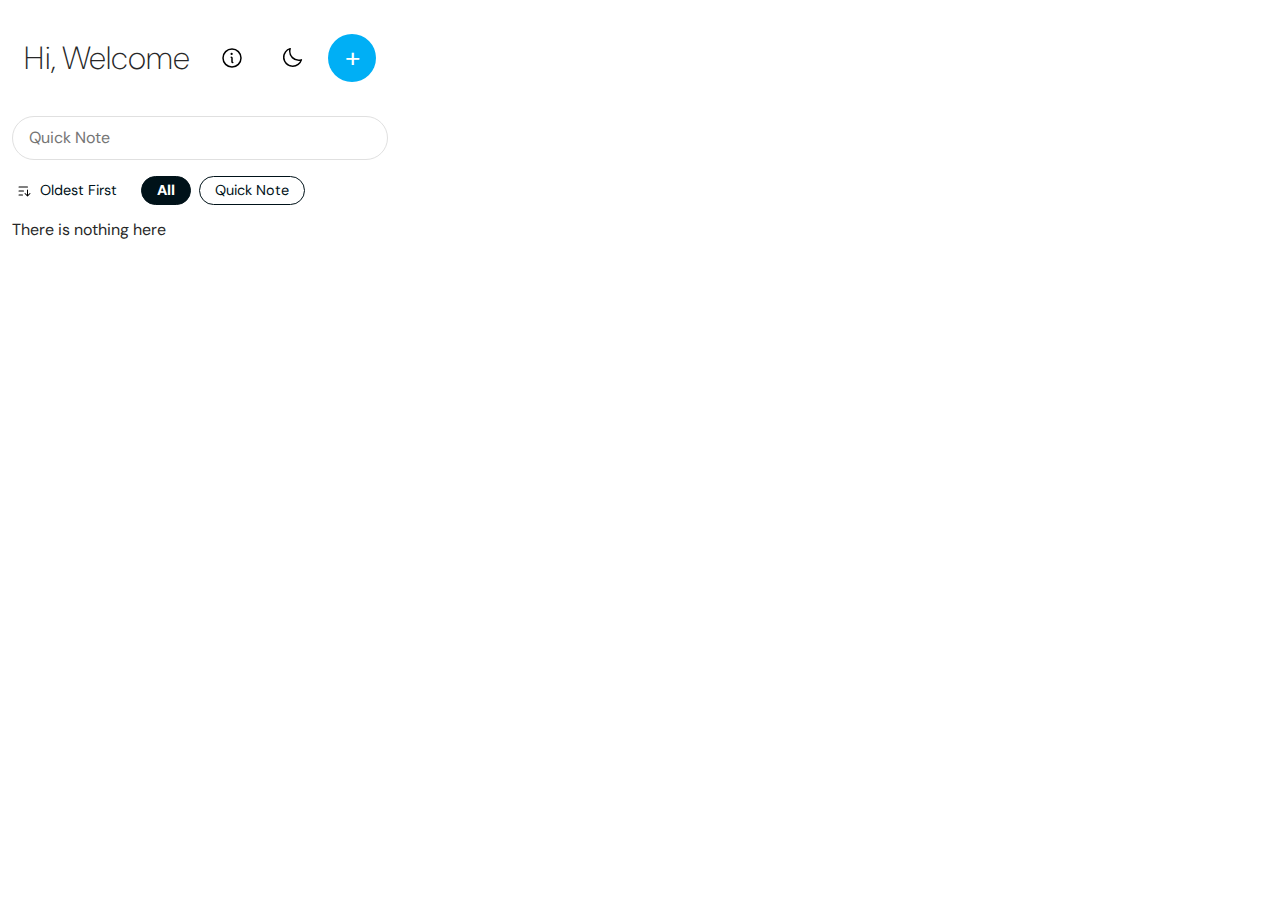
==== index.html @ 9c58ec78 "Add about button" ====
<!DOCTYPE html>
<html lang="en">
  <head>
    <meta charset="UTF-8" />
    <meta name="viewport" content="width=device-width, initial-scale=1.0" />
    <title>Document</title>
    <link rel="stylesheet" href="./style.css" />
    <link rel="preconnect" href="https://fonts.googleapis.com" />
    <link rel="preconnect" href="https://fonts.gstatic.com" crossorigin />
    <link
      href="https://fonts.googleapis.com/css2?family=DM+Sans:ital,opsz,wght@0,9..40,100..1000;1,9..40,100..1000&display=swap"
      rel="stylesheet"
    />
  </head>
  <body>
    <header id="topbar">
      <h1>Hi, Welcome</h1>
      <div>
        <a id="info" href="./info/info.html"><img src="./info.svg" alt="information"></a>
        <button id="theme"><img src="./moon.svg" alt="dark theme" /></button>
        <a id="addNote" href="./add/add.html">+</a>
      </div>
    </header>
    <div id="not">
        <input type="text" placeholder="Quick Note" id="baslik" autocomplete="off" />
      </div>
    <div id="filters">
      <button id="sort">
        <img src="/sort-ascending.svg" alt="Sort" class="sort-ascending">
        <img src="/sort-descending.svg" alt="Sort" class="sort-descending">
        <span>Oldest First</span>
      </button>
      <div id="filters-shadow">
        <div id="filters-container">
          <span id="all" class="chosen">All</span>
          <span id="quick">Quick Note</span>
        </div>
      </div>
    </div>
    <ul id="list"></ul>
    <script src="./script.js"></script>
  </body>
</html>
---- style.css ----
:root {
  --bg: #fff;
  --bgSubtle: #f4f4f4;
  --borderColor: #e0e0e0;
  --filterBtn: #001219;
  --primary: #00AFF5;
}

body.dark {
  --bg: #001219;
  --bgSubtle: #0a5976;
  --borderColor: #003A52;
  --filterBtn: #f4f4f4;
  color: #f4f4f4;
}

* {
  margin: 0;
  padding: 0;
  box-sizing: border-box;
  font-family: "DM Sans", sans-serif;
}

html {
  line-height: 1.15;
  -webkit-text-size-adjust: 100%;
  width: 400px;
  height: 400px;
}

body {
  margin: 0;
  background: var(--bg);
  overflow: auto;
  color: #272727;
  padding-bottom: 1rem;
  -webkit-font-smoothing: antialiased;
  -moz-osx-font-smoothing: grayscale;
}

h1 {
  font-size: 2em;
  margin: 0.625em 0;
  font-weight: 200;
  line-height: 1.75rem;
}

a {
  background-color: transparent;
  text-decoration: none;
  color: inherit;
}

button {
  font-family: inherit;
  font-size: 100%;
  line-height: 1.15;
  margin: 0;
  overflow: visible;
  text-transform: none;
  -webkit-appearance: button;
  appearance: button;
  cursor: pointer;
}

button::-moz-focus-inner {
  border-style: none;
  padding: 0;
}

input {
  font-family: inherit;
  font-size: 100%;
  line-height: 1.15;
  margin: 0;
  overflow: visible;
}

[type="button"],
[type="reset"],
[type="submit"] {
  -webkit-appearance: button;
  appearance: button;
}

input {
  padding: 12px 16px;
  width: calc(100% - 24px);
  background: transparent;
  color: inherit;
  margin: 0 12px;
  border-radius: 24px;
  border: 1px solid var(--borderColor);
}

header#topbar {
  display: flex;
  align-items: center;
  padding: 24px;
  justify-content: space-between;
}

ul {
  display: flex;
  flex-wrap: wrap;
  gap: 12px;
  padding: 1rem 12px 0;
}

ul>div {
  display: flex;
  justify-content: space-between;
  padding: 16px;
  align-items: flex-start;
  border-radius: 1rem;
  color: #000;
  font-size: 1.1rem;
  font-weight: 600;
  position: relative;
}

ul>div>span {
  max-width: calc(100% - 16px);
  overflow-wrap: break-word;
}

#filters {
  display: flex;
  align-items: center;
  gap: .5rem;
  padding: 1rem 0 0 1rem;
  width: 100%;
}

#filters-container {
  display: flex;
  gap: .5rem;
  overflow-x: auto;
  padding: 0 1rem;
}

#filters-shadow {
  width: auto;
  flex-shrink: 1;
  min-width: 0;
  position: relative;
}

#filters-shadow::before,
#filters-shadow::after {
  content: "";
  position: absolute;
  z-index: 1;
  top: 0;
  bottom: 0;
  width: 1rem;
}

#filters-shadow::before {
  left: 0;
  background: linear-gradient(to right, var(--bg), transparent);
}

#filters-shadow::after {
  right: 0;
  background: linear-gradient(to left, var(--bg), transparent);
}

#filters-container::-webkit-scrollbar {
  display: none;
}

#filters-container>span {
  padding: 5px 15px;
  border-radius: 50px;
  font-size: 0.9rem;
  border: 1px solid var(--filterBtn);
  color: var(--filterBtn);
  font-weight: 400;
  display: flex;
  align-items: center;
  gap: .5rem;
  white-space: nowrap;
  cursor: pointer;
}

#filters>button{
  padding: 5px 0;
  font-size: 0.9rem;
  border:0;
  background: transparent;
  cursor: pointer;
  color: var(--filterBtn);
  display: flex;
  align-items: center;
  gap: .5rem;
}

#filters span button{
  display: none;
}

#sort span{
  font-size: 0.9rem;
  font-weight: 400;
  white-space: nowrap;
}

#sort{
  flex-shrink: 0;
}

#sort img{
  width: 16px;
}

#sort img.sort-ascending{
  display: block;
}

#sort img.sort-descending{
  display: none;
}

#sort.ters img.sort-ascending{
  display: none;
}

#sort.ters img.sort-descending{
  display: block;
}

body.dark #sort img{
  filter: invert(100%);
}

#not {
  width: 100%;
  padding: 0;
}

.chosen {
  background: var(--filterBtn);
  color: var(--bg) !important;
  font-weight: 900 !important;
}

span.chosen button{
  display: flex !important;
  background: transparent !important;
  border: 0 !important;
  cursor: pointer !important;
  color: var(--bg) !important;
  padding: 0 !important;
}

ul>div:nth-child(5n) {
  background: #FDFFB6;
  color: #000
}

ul>div:nth-child(5n+1) {
  background: #CAFFBF;
}

ul>div:nth-child(5n+2) {
  background: #C2FAFF;
}

ul>div:nth-child(5n+3) {
  background: #f8f8f8;
}

ul>div:nth-child(5n+4) {
  background: var(--bg);
  border: 1px solid var(--borderColor);
  color: var(--filterBtn);
  padding-top: 3rem;
}

ul>div:nth-child(3n) {
  width: 100%;
}

ul>div:nth-child(3n+1) {
  width: calc(50% - 6px)
}

ul>div:nth-child(3n+2) {
  width: calc(50% - 6px)
}

header>div {
  display: flex;
  gap: .25rem;
  align-items: center;
  padding: 5px 0;
}

ul>div:hover {
  background: var(--borderColor);
  color: var(--filterBtn);
}

header>div:hover {
  background: var(--bg);
}

ul div+div {
  border-top: 1px solid var(--borderColor);
}

button {
  display: flex;
  background: transparent;
  border: 0;
  cursor: pointer;
}

button#theme,
a#info {
  padding: 12px;
  margin: 0 8px 0 0;
  background: transparent;
  width: 48px;
  height: 48px;
  border-radius: 24px;
  display: grid;
  place-content: center;
}

button#theme:hover,
a#info:hover {
  background: var(--bgSubtle);
}

button#theme img,
a#info img {
  width: 24px;
}

body.dark button#theme img,
body.dark a#info img {
  filter: invert(100%);
}

#addNote {
  width: 48px;
  height: 48px;
  background: var(--primary);
  display: grid;
  place-content: center;
  border-radius: 50%;
  font-size: 1.75rem;
  color: #fff;
}

#addNote:hover {
  background: hsl(197, 100%, 40%);
}

button.deleteButton img {
  width: 16px;
  filter: invert(50%);
  position: absolute;
  top: 16px;
  right: 16px;
  background: inherit;
}

button.deleteButton:hover img {
  filter: invert(16%) sepia(100%) saturate(6747%) hue-rotate(2deg) brightness(107%) contrast(116%);
}
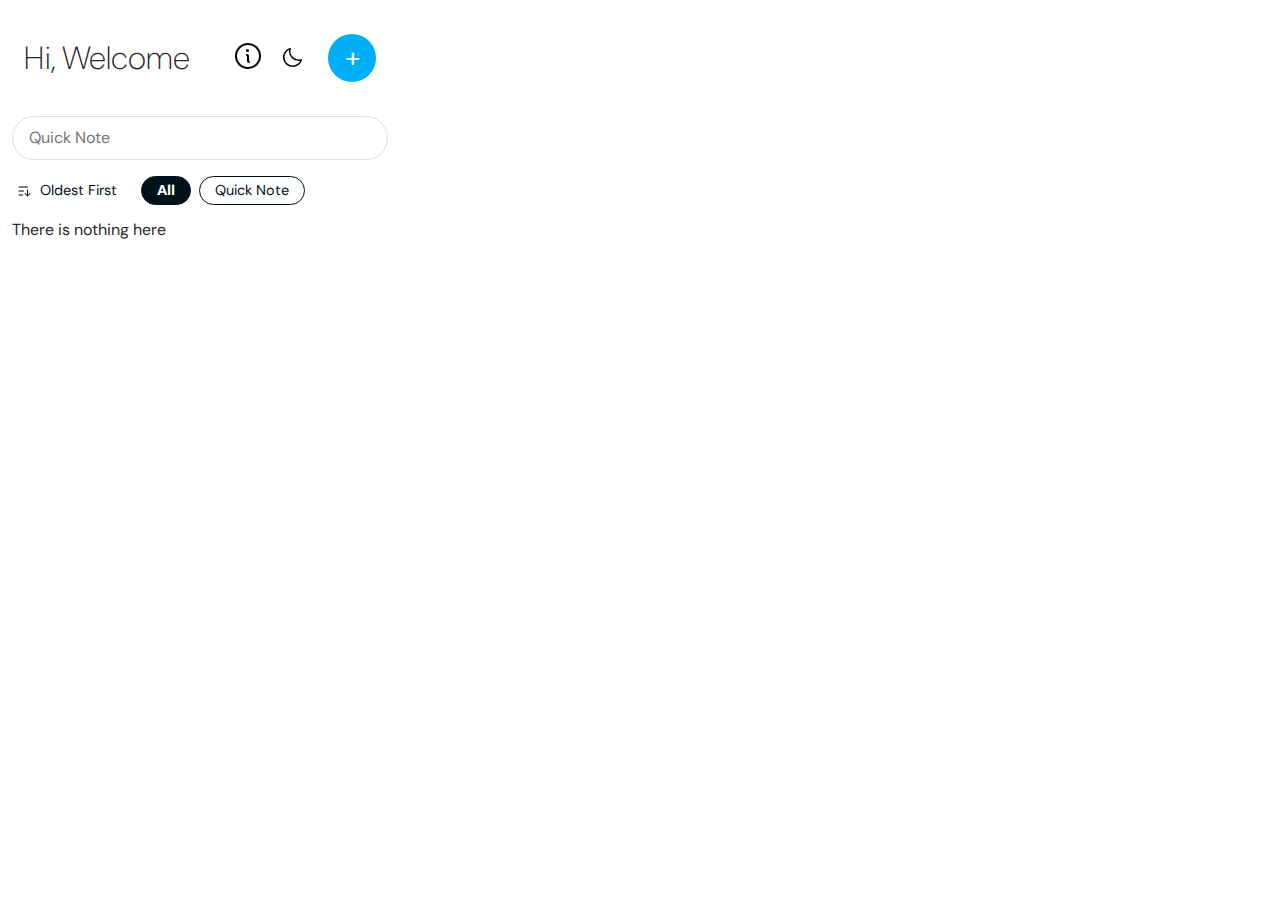
==== commit a6703dea: "Add about button" ====
--- a/index.html
+++ b/index.html
@@ -16,7 +16,7 @@
     <header id="topbar">
       <h1>Hi, Welcome</h1>
       <div>
-        <a id="info" href="./info/info.html"><img src="./info.svg" alt="information"></a>
+        <a id="about" href="./about/about.html"><img src="./info.svg" alt="information"></a>
         <button id="theme"><img src="./moon.svg" alt="dark theme" /></button>
         <a id="addNote" href="./add/add.html">+</a>
       </div>
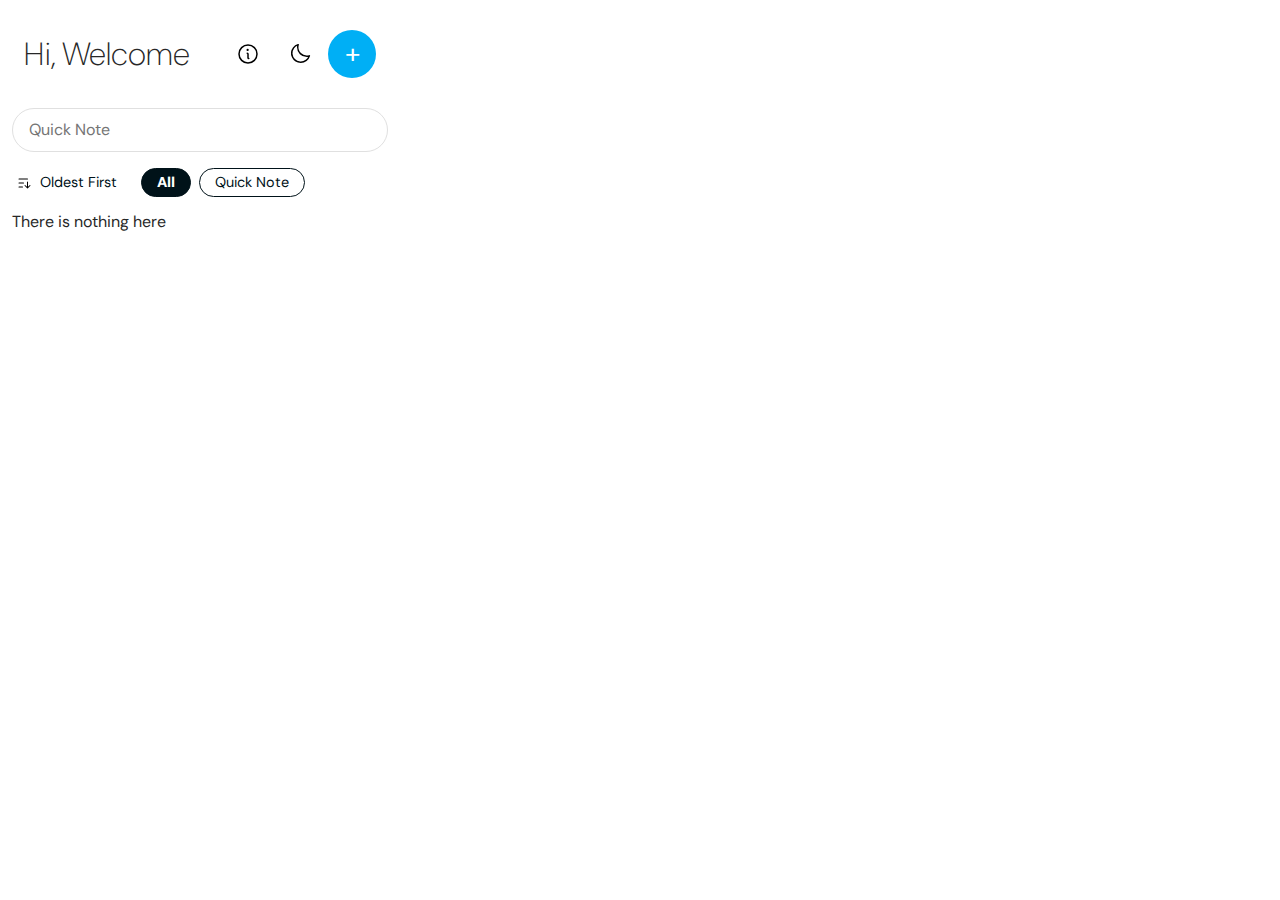
==== commit 6329ecbc: "Simplify files and add about" ====
--- a/index.html
+++ b/index.html
@@ -3,7 +3,7 @@
   <head>
     <meta charset="UTF-8" />
     <meta name="viewport" content="width=device-width, initial-scale=1.0" />
-    <title>Document</title>
+    <title>Basic Notes</title>
     <link rel="stylesheet" href="./style.css" />
     <link rel="preconnect" href="https://fonts.googleapis.com" />
     <link rel="preconnect" href="https://fonts.gstatic.com" crossorigin />
@@ -11,23 +11,31 @@
       href="https://fonts.googleapis.com/css2?family=DM+Sans:ital,opsz,wght@0,9..40,100..1000;1,9..40,100..1000&display=swap"
       rel="stylesheet"
     />
+    <link rel="stylesheet" href="index.css"/>
   </head>
   <body>
     <header id="topbar">
       <h1>Hi, Welcome</h1>
-      <div>
-        <a id="about" href="./about/about.html"><img src="./info.svg" alt="information"></a>
+      <nav>
+        <a id="about" href="./about/about.html">
+          <img src="./info.svg" alt="information" />
+        </a>
         <button id="theme"><img src="./moon.svg" alt="dark theme" /></button>
         <a id="addNote" href="./add/add.html">+</a>
-      </div>
+      </nav>
     </header>
     <div id="not">
-        <input type="text" placeholder="Quick Note" id="baslik" autocomplete="off" />
-      </div>
+      <input
+        type="text"
+        placeholder="Quick Note"
+        id="quickNote"
+        autocomplete="off"
+      />
+    </div>
     <div id="filters">
       <button id="sort">
-        <img src="/sort-ascending.svg" alt="Sort" class="sort-ascending">
-        <img src="/sort-descending.svg" alt="Sort" class="sort-descending">
+        <img src="/sort-ascending.svg" alt="Sort" class="sort-ascending" />
+        <img src="/sort-descending.svg" alt="Sort" class="sort-descending" />
         <span>Oldest First</span>
       </button>
       <div id="filters-shadow">
@@ -37,7 +45,8 @@
         </div>
       </div>
     </div>
-    <ul id="list"></ul>
-    <script src="./script.js"></script>
+    <div id="list"></div>
+    <script src="./theme.js"></script>
+    <script src="index.js"></script>
   </body>
 </html>
--- a/style.css
+++ b/style.css
@@ -36,6 +36,7 @@
   padding-bottom: 1rem;
   -webkit-font-smoothing: antialiased;
   -moz-osx-font-smoothing: grayscale;
+  width:400px;
 }
 
 h1 {
@@ -83,231 +84,22 @@
   appearance: button;
 }
 
-input {
-  padding: 12px 16px;
-  width: calc(100% - 24px);
-  background: transparent;
-  color: inherit;
-  margin: 0 12px;
-  border-radius: 24px;
-  border: 1px solid var(--borderColor);
-}
-
-header#topbar {
+header {
   display: flex;
   align-items: center;
-  padding: 24px;
+  padding: 20px 24px;
   justify-content: space-between;
 }
 
-ul {
-  display: flex;
-  flex-wrap: wrap;
-  gap: 12px;
-  padding: 1rem 12px 0;
-}
-
-ul>div {
-  display: flex;
-  justify-content: space-between;
-  padding: 16px;
-  align-items: flex-start;
-  border-radius: 1rem;
-  color: #000;
-  font-size: 1.1rem;
-  font-weight: 600;
-  position: relative;
-}
-
-ul>div>span {
-  max-width: calc(100% - 16px);
-  overflow-wrap: break-word;
-}
-
-#filters {
-  display: flex;
-  align-items: center;
-  gap: .5rem;
-  padding: 1rem 0 0 1rem;
-  width: 100%;
-}
-
-#filters-container {
-  display: flex;
-  gap: .5rem;
-  overflow-x: auto;
-  padding: 0 1rem;
-}
-
-#filters-shadow {
-  width: auto;
-  flex-shrink: 1;
-  min-width: 0;
-  position: relative;
-}
-
-#filters-shadow::before,
-#filters-shadow::after {
-  content: "";
-  position: absolute;
-  z-index: 1;
-  top: 0;
-  bottom: 0;
-  width: 1rem;
-}
-
-#filters-shadow::before {
-  left: 0;
-  background: linear-gradient(to right, var(--bg), transparent);
-}
-
-#filters-shadow::after {
-  right: 0;
-  background: linear-gradient(to left, var(--bg), transparent);
-}
-
-#filters-container::-webkit-scrollbar {
-  display: none;
-}
-
-#filters-container>span {
-  padding: 5px 15px;
-  border-radius: 50px;
-  font-size: 0.9rem;
-  border: 1px solid var(--filterBtn);
-  color: var(--filterBtn);
-  font-weight: 400;
-  display: flex;
-  align-items: center;
-  gap: .5rem;
-  white-space: nowrap;
-  cursor: pointer;
-}
-
-#filters>button{
-  padding: 5px 0;
-  font-size: 0.9rem;
-  border:0;
-  background: transparent;
-  cursor: pointer;
-  color: var(--filterBtn);
-  display: flex;
-  align-items: center;
-  gap: .5rem;
-}
-
-#filters span button{
-  display: none;
-}
-
-#sort span{
-  font-size: 0.9rem;
-  font-weight: 400;
-  white-space: nowrap;
-}
-
-#sort{
-  flex-shrink: 0;
-}
-
-#sort img{
-  width: 16px;
-}
-
-#sort img.sort-ascending{
-  display: block;
-}
-
-#sort img.sort-descending{
-  display: none;
-}
-
-#sort.ters img.sort-ascending{
-  display: none;
-}
-
-#sort.ters img.sort-descending{
-  display: block;
-}
-
-body.dark #sort img{
-  filter: invert(100%);
-}
-
-#not {
-  width: 100%;
-  padding: 0;
-}
-
-.chosen {
-  background: var(--filterBtn);
-  color: var(--bg) !important;
-  font-weight: 900 !important;
-}
-
-span.chosen button{
-  display: flex !important;
-  background: transparent !important;
-  border: 0 !important;
-  cursor: pointer !important;
-  color: var(--bg) !important;
-  padding: 0 !important;
-}
-
-ul>div:nth-child(5n) {
-  background: #FDFFB6;
-  color: #000
-}
-
-ul>div:nth-child(5n+1) {
-  background: #CAFFBF;
-}
-
-ul>div:nth-child(5n+2) {
-  background: #C2FAFF;
-}
-
-ul>div:nth-child(5n+3) {
-  background: #f8f8f8;
-}
-
-ul>div:nth-child(5n+4) {
-  background: var(--bg);
-  border: 1px solid var(--borderColor);
-  color: var(--filterBtn);
-  padding-top: 3rem;
-}
-
-ul>div:nth-child(3n) {
-  width: 100%;
-}
-
-ul>div:nth-child(3n+1) {
-  width: calc(50% - 6px)
-}
-
-ul>div:nth-child(3n+2) {
-  width: calc(50% - 6px)
-}
-
-header>div {
+header>nav {
   display: flex;
   gap: .25rem;
   align-items: center;
   padding: 5px 0;
 }
 
-ul>div:hover {
-  background: var(--borderColor);
-  color: var(--filterBtn);
-}
-
-header>div:hover {
+header>nav:hover {
   background: var(--bg);
-}
-
-ul div+div {
-  border-top: 1px solid var(--borderColor);
 }
 
 button {
@@ -317,10 +109,9 @@
   cursor: pointer;
 }
 
-button#theme,
-a#info {
+header>nav>button,
+header>nav>a {
   padding: 12px;
-  margin: 0 8px 0 0;
   background: transparent;
   width: 48px;
   height: 48px;
@@ -329,18 +120,18 @@
   place-content: center;
 }
 
-button#theme:hover,
-a#info:hover {
+header>nav>button:hover,
+header>nav>a:hover {
   background: var(--bgSubtle);
 }
 
-button#theme img,
-a#info img {
+header>nav>button img,
+header>nav>a img {
   width: 24px;
 }
 
-body.dark button#theme img,
-body.dark a#info img {
+body.dark header>nav>button>img,
+body.dark header>nav>a>img {
   filter: invert(100%);
 }
 
@@ -359,15 +150,33 @@
   background: hsl(197, 100%, 40%);
 }
 
-button.deleteButton img {
-  width: 16px;
-  filter: invert(50%);
-  position: absolute;
-  top: 16px;
-  right: 16px;
-  background: inherit;
+input,
+textarea,
+select {
+    padding: 8px;
+    border: 1px solid var(--borderColor);
+    border-radius: 4px;
+    font-family: inherit;
+    background: var(--bg);
+    color: var(--filterBtn);
 }
 
-button.deleteButton:hover img {
-  filter: invert(16%) sepia(100%) saturate(6747%) hue-rotate(2deg) brightness(107%) contrast(116%);
-}+textarea {
+    min-height: 200px;
+    resize: vertical;
+}
+
+.tag {
+  background: var(--primary);
+  color: white;
+  padding: 4px 12px;
+  border-radius: 50px;
+  font-size: 0.9rem;
+  display: flex;
+  align-items: center;
+  gap: 4px;
+}
+
+.tag span {
+  cursor: pointer;
+}
--- a/index.css
+++ b/index.css
@@ -0,0 +1,222 @@
+input#quickNote {
+  padding: 12px 16px;
+  width: calc(100% - 24px);
+  background: transparent;
+  color: inherit;
+  margin: 0 12px;
+  border-radius: 24px;
+  border: 1px solid var(--borderColor);
+}
+
+#list {
+  display: flex;
+  flex-wrap: wrap;
+  gap: 12px;
+  padding: 1rem 12px 0;
+}
+
+#list > div {
+  display: flex;
+  justify-content: space-between;
+  padding: 16px;
+  align-items: flex-start;
+  border-radius: 1rem;
+  color: #000;
+  font-size: 1.1rem;
+  font-weight: 600;
+  position: relative;
+}
+
+#list > div > span {
+  max-width: calc(100% - 16px);
+  overflow-wrap: break-word;
+}
+
+#filters {
+  display: flex;
+  align-items: center;
+  gap: 0.5rem;
+  padding: 1rem 0 0 1rem;
+  width: 100%;
+}
+
+#filters-container {
+  display: flex;
+  gap: 0.5rem;
+  overflow-x: auto;
+  padding: 0 1rem;
+}
+
+#filters-shadow {
+  width: auto;
+  flex-shrink: 1;
+  min-width: 0;
+  position: relative;
+}
+
+#filters-shadow::before,
+#filters-shadow::after {
+  content: "";
+  position: absolute;
+  z-index: 1;
+  top: 0;
+  bottom: 0;
+  width: 1rem;
+}
+
+#filters-shadow::before {
+  left: 0;
+  background: linear-gradient(to right, var(--bg), transparent);
+}
+
+#filters-shadow::after {
+  right: 0;
+  background: linear-gradient(to left, var(--bg), transparent);
+}
+
+#filters-container::-webkit-scrollbar {
+  display: none;
+}
+
+#filters-container > span {
+  padding: 5px 15px;
+  border-radius: 50px;
+  font-size: 0.9rem;
+  border: 1px solid var(--filterBtn);
+  color: var(--filterBtn);
+  font-weight: 400;
+  display: flex;
+  align-items: center;
+  gap: 0.5rem;
+  white-space: nowrap;
+  cursor: pointer;
+}
+
+#filters > button {
+  padding: 5px 0;
+  font-size: 0.9rem;
+  border: 0;
+  background: transparent;
+  cursor: pointer;
+  color: var(--filterBtn);
+  display: flex;
+  align-items: center;
+  gap: 0.5rem;
+}
+
+#filters span button {
+  display: none;
+}
+
+#sort span {
+  font-size: 0.9rem;
+  font-weight: 400;
+  white-space: nowrap;
+}
+
+#sort {
+  flex-shrink: 0;
+}
+
+#sort img {
+  width: 16px;
+}
+
+#sort img.sort-ascending {
+  display: block;
+}
+
+#sort img.sort-descending {
+  display: none;
+}
+
+#sort.ters img.sort-ascending {
+  display: none;
+}
+
+#sort.ters img.sort-descending {
+  display: block;
+}
+
+body.dark #sort img {
+  filter: invert(100%);
+}
+
+#not {
+  width: 100%;
+  padding: 0;
+}
+
+.chosen {
+  background: var(--filterBtn);
+  color: var(--bg) !important;
+  font-weight: 900 !important;
+}
+
+span.chosen button {
+  display: flex !important;
+  background: transparent !important;
+  border: 0 !important;
+  cursor: pointer !important;
+  color: var(--bg) !important;
+  padding: 0 !important;
+}
+
+#list > div:nth-child(5n) {
+  background: #fdffb6;
+  color: #000;
+}
+
+#list > div:nth-child(5n + 1) {
+  background: #caffbf;
+}
+
+#list > div:nth-child(5n + 2) {
+  background: #c2faff;
+}
+
+#list > div:nth-child(5n + 3) {
+  background: #f8f8f8;
+}
+
+#list > div:nth-child(5n + 4) {
+  background: var(--bg);
+  border: 1px solid var(--borderColor);
+  color: var(--filterBtn);
+  padding-top: 3rem;
+}
+
+#list > div:nth-child(3n) {
+  width: 100%;
+}
+
+#list > div:nth-child(3n + 1) {
+  width: calc(50% - 6px);
+}
+
+#list > div:nth-child(3n + 2) {
+  width: calc(50% - 6px);
+}
+
+#list > div:hover {
+  background: var(--borderColor);
+  color: var(--filterBtn);
+}
+
+#list div + div {
+  border-top: 1px solid var(--borderColor);
+}
+
+button.deleteButton img {
+  width: 16px;
+  filter: invert(50%);
+  position: absolute;
+  top: 16px;
+  right: 16px;
+  background: inherit;
+}
+
+button.deleteButton:hover img {
+  filter: invert(16%) sepia(100%) saturate(6747%) hue-rotate(2deg)
+    brightness(107%) contrast(116%);
+}
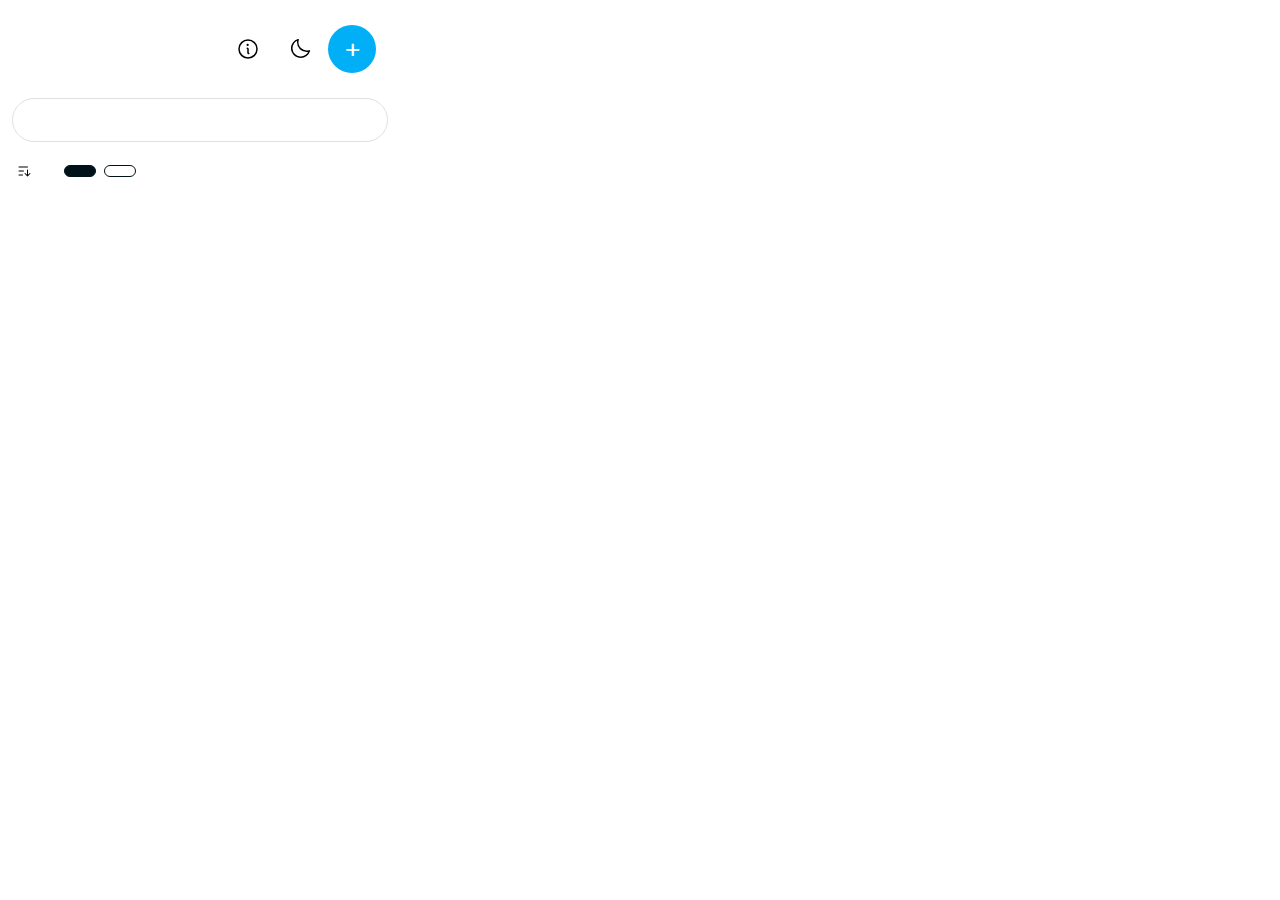
==== commit 2b32a289: "Add localization for en, es, fr, ru and tr" ====
--- a/index.html
+++ b/index.html
@@ -15,38 +15,40 @@
   </head>
   <body>
     <header id="topbar">
-      <h1>Hi, Welcome</h1>
+      <h1 data-i18n="welcomeMessage"></h1>
       <nav>
         <a id="about" href="./about/about.html">
-          <img src="./info.svg" alt="information" />
+          <img src="./images/info.svg" alt="information" />
         </a>
-        <button id="theme"><img src="./moon.svg" alt="dark theme" /></button>
+        <button id="theme"><img src="./images/moon.svg" alt="dark theme" /></button>
         <a id="addNote" href="./add/add.html">+</a>
       </nav>
     </header>
     <div id="not">
       <input
         type="text"
-        placeholder="Quick Note"
+        placeholder=""
         id="quickNote"
         autocomplete="off"
+        data-i18n="quickNoteLabel"
       />
     </div>
     <div id="filters">
       <button id="sort">
-        <img src="/sort-ascending.svg" alt="Sort" class="sort-ascending" />
-        <img src="/sort-descending.svg" alt="Sort" class="sort-descending" />
-        <span>Oldest First</span>
+        <img src="/images/sort-ascending.svg" alt="Sort" class="sort-ascending" />
+        <img src="/images/sort-descending.svg" alt="Sort" class="sort-descending" />
+        <span data-i18n="sortOldest"></span>
       </button>
       <div id="filters-shadow">
         <div id="filters-container">
-          <span id="all" class="chosen">All</span>
-          <span id="quick">Quick Note</span>
+          <span id="all" class="chosen" data-i18n="filterAll"></span>
+          <span id="quick" data-i18n="quickNoteLabel"></span>
         </div>
       </div>
     </div>
     <div id="list"></div>
     <script src="./theme.js"></script>
     <script src="index.js"></script>
+    <script src="localize.js"></script>
   </body>
 </html>
